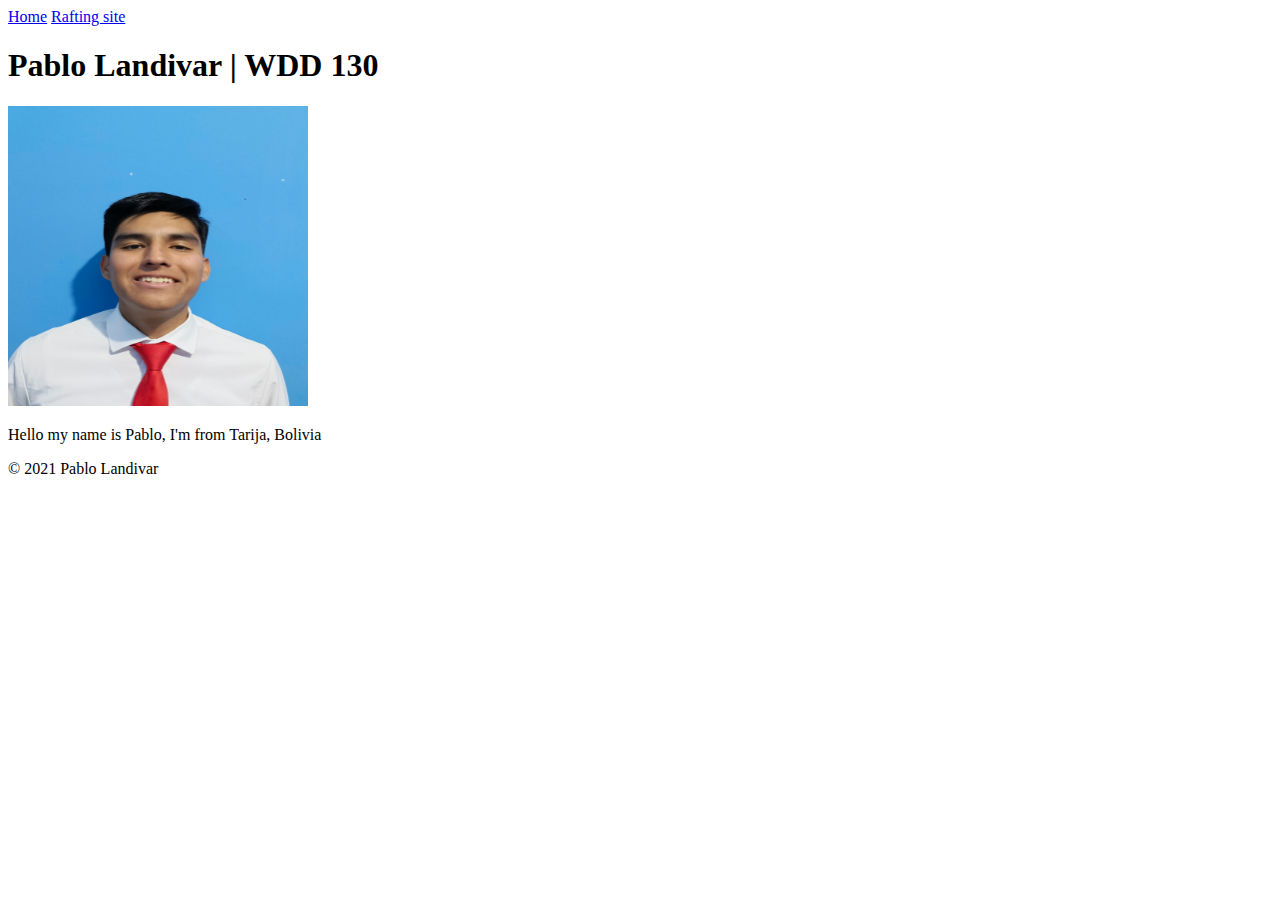
==== index.html @ 5e2e8b73 "fix(index.html): remove extra space in image alt attribute" ====
<!DOCTYPE html>
<html lang="en-US">
<head>
    <meta charset="UTF-8">
    <meta name="viewport" content="width=device-width, initial-scale=1.0">
    <title>Pablo Landivar | WDD 130 </title>
</head>
<body>
    <header>
        <nav>
        <a href="wdd130">Home</a>
        <a href="wwr/">Rafting site</a>
        </nav>
    </header>
   <main>
        <h1>Pablo Landivar | WDD 130 </h1>
        <img src="img/Foto.jpg" alt="Hello my name is Pablo" width="300" height="300">
        <p>Hello my name is Pablo, I'm from Tarija, Bolivia</p>
    </main> 
    <footer>
        <p>&copy; 2021 Pablo Landivar</p>
    </footer>
</body>

</html>
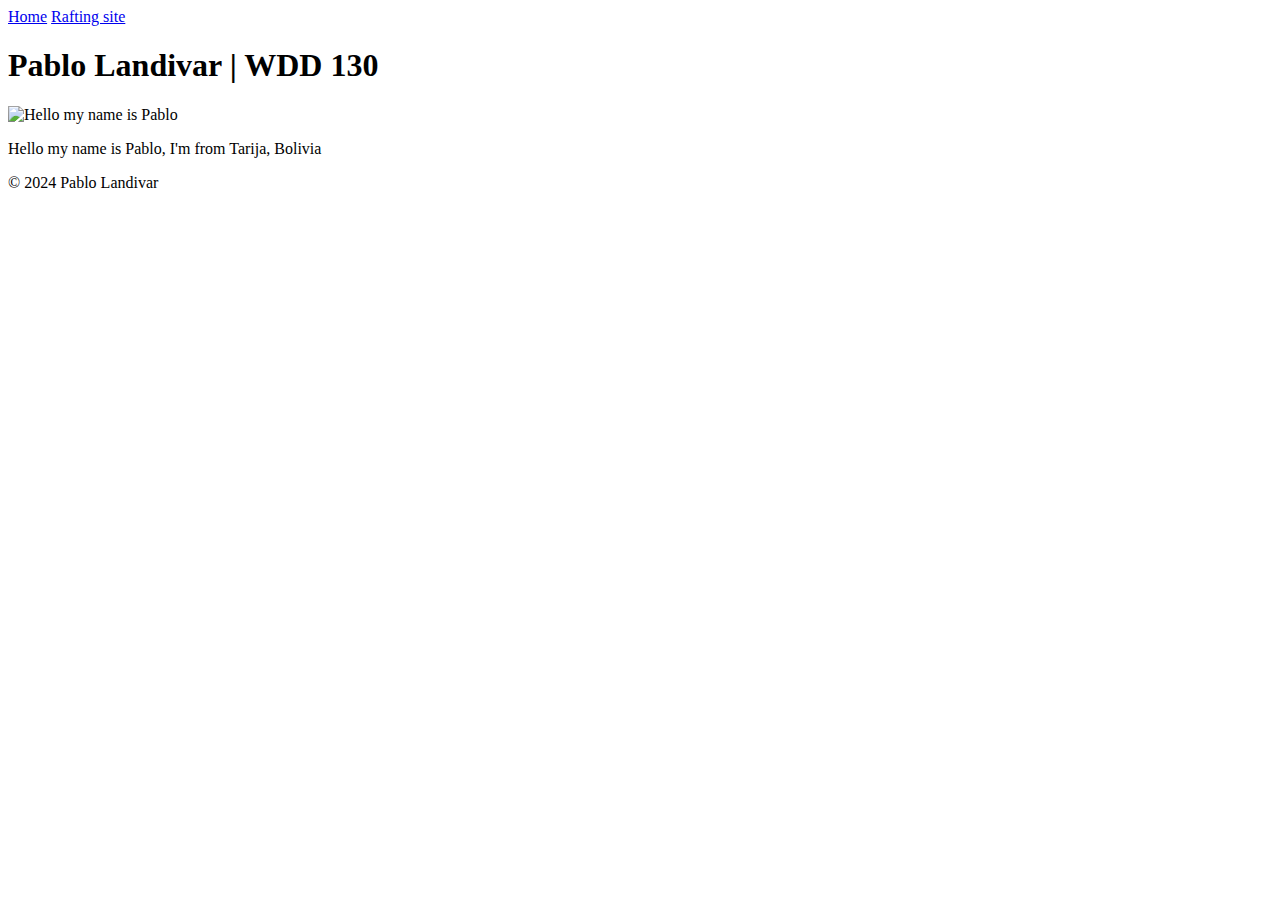
==== commit 4d05f2bc: "update(index.html): change image source and update footer year" ====
--- a/index.html
+++ b/index.html
@@ -14,11 +14,11 @@
     </header>
    <main>
         <h1>Pablo Landivar | WDD 130 </h1>
-        <img src="img/Foto.jpg" alt="Hello my name is Pablo" width="300" height="300">
+        <img src="img/porfile.jpg" alt="Hello my name is Pablo" width="300" height="300">
         <p>Hello my name is Pablo, I'm from Tarija, Bolivia</p>
     </main> 
     <footer>
-        <p>&copy; 2021 Pablo Landivar</p>
+        <p>&copy; 2024 Pablo Landivar</p>
     </footer>
 </body>
 
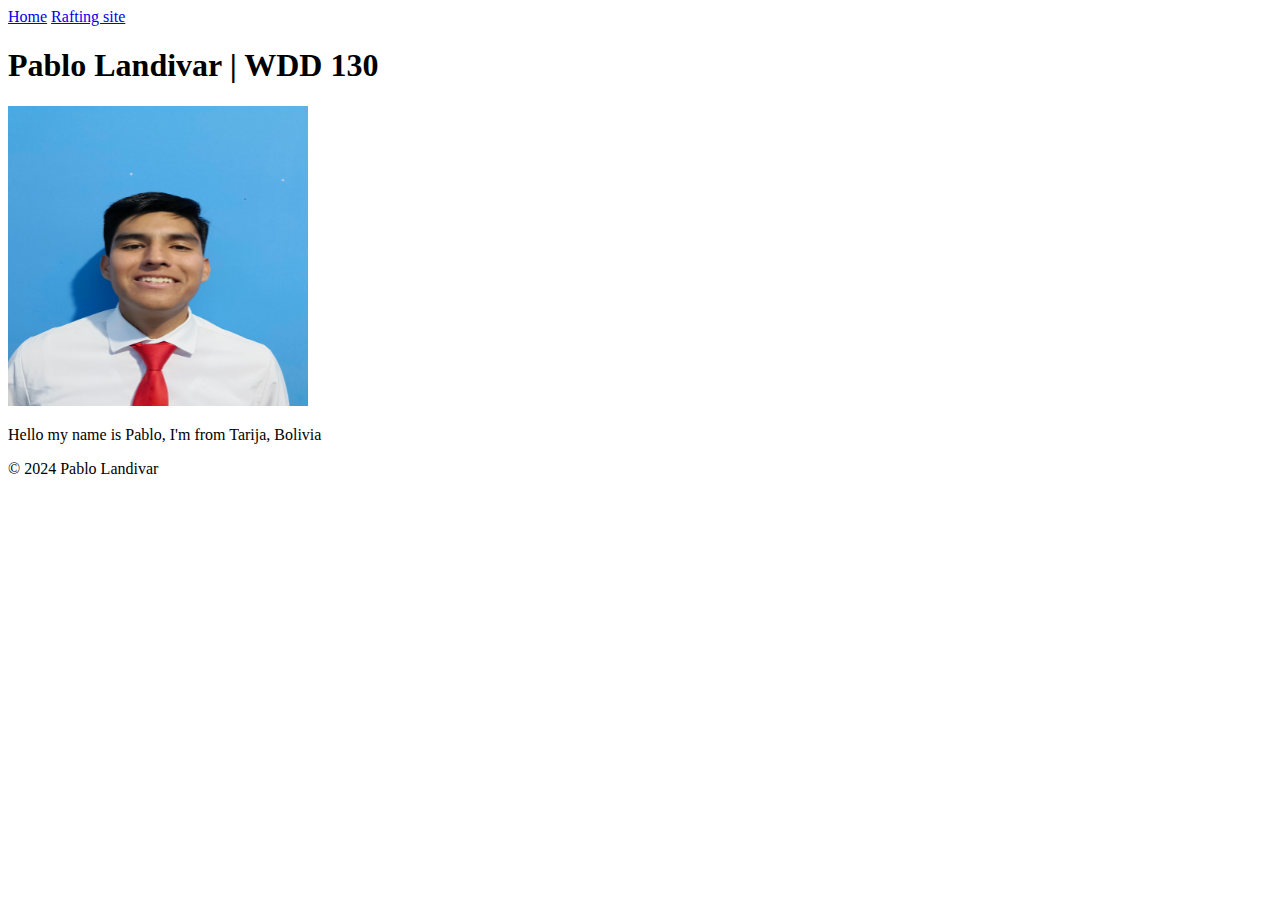
==== commit d2e1c1ea: "fix(index.html): correct image path for profile picture" ====
--- a/index.html
+++ b/index.html
@@ -14,7 +14,7 @@
     </header>
    <main>
         <h1>Pablo Landivar | WDD 130 </h1>
-        <img src="img/porfile.jpg" alt="Hello my name is Pablo" width="300" height="300">
+        <img src="./images/profile.jpg" alt="Hello my name is Pablo" width="300" height="300">
         <p>Hello my name is Pablo, I'm from Tarija, Bolivia</p>
     </main> 
     <footer>
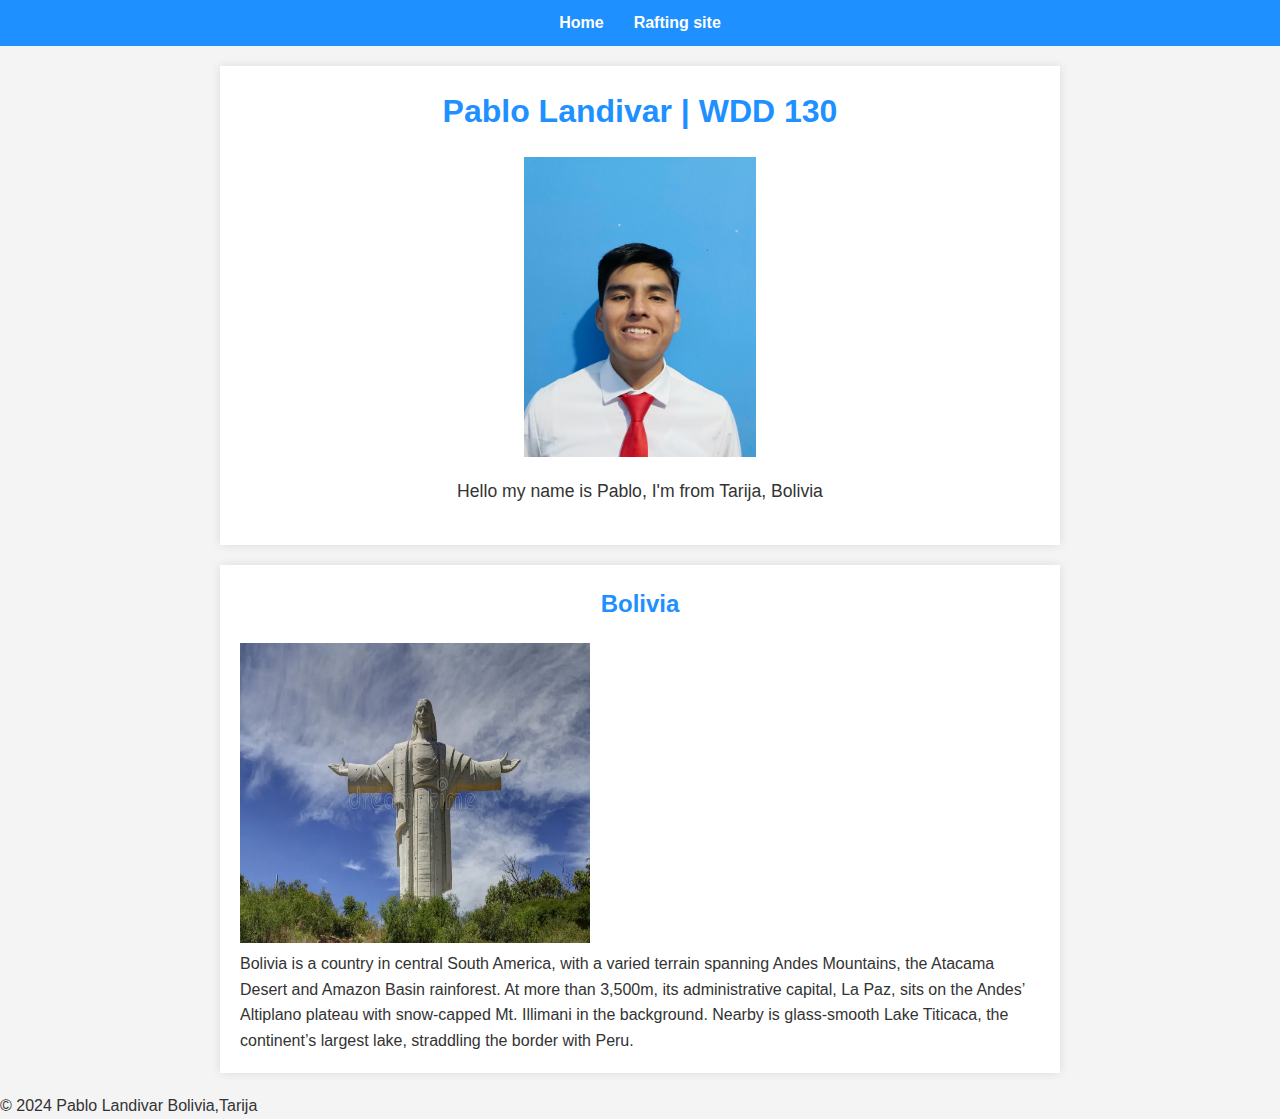
==== commit 1fde402d: "feat(index.html, style.css): enhance layout and styling with new CSS and additional content" ====
--- a/index.html
+++ b/index.html
@@ -4,21 +4,35 @@
     <meta charset="UTF-8">
     <meta name="viewport" content="width=device-width, initial-scale=1.0">
     <title>Pablo Landivar | WDD 130 </title>
+    <meta name ="author" content="Pablo Landivar">
+    <link rel="stylesheet" href="/week02/styles/style.css">
 </head>
 <body>
     <header>
         <nav>
-        <a href="wdd130">Home</a>
-        <a href="wwr/">Rafting site</a>
+        <ul>
+            <li><a href="wdd130">Home</a></li>
+        
+            <li><a href="wwr/">Rafting site</a></li>
+
+        </ul>
         </nav>
     </header>
    <main>
         <h1>Pablo Landivar | WDD 130 </h1>
-        <img src="./images/profile.jpg" alt="Hello my name is Pablo" width="300" height="300">
+        <img src="/images/profile.webp" alt="Hello my name is Pablo" width="" height="300">
         <p>Hello my name is Pablo, I'm from Tarija, Bolivia</p>
     </main> 
+<aside>
+    <h2>Bolivia</h2>
+    <img src="/images/cristo.webp" alt="Cristo Redentor" width="350" height="300">
+    <p>Bolivia is a country in central South America, with a varied terrain spanning Andes Mountains,
+         the Atacama Desert and Amazon Basin rainforest. At more than 3,500m, its administrative capital, 
+         La Paz, sits on the Andes’ Altiplano plateau with snow-capped Mt. Illimani in the background. 
+        Nearby is glass-smooth Lake Titicaca, the continent’s largest lake, straddling the border with Peru.</p>
+</aside>
     <footer>
-        <p>&copy; 2024 Pablo Landivar</p>
+        <p>&copy; 2024 Pablo Landivar  Bolivia,Tarija</p>
     </footer>
 </body>
 
--- a/week02/styles/style.css
+++ b/week02/styles/style.css
@@ -0,0 +1,110 @@
+
+body, h1, h2, p, ul, li, img {
+    margin: 0;
+    padding: 0;
+    list-style: none;
+    text-decoration: none;
+    border: 0;
+}
+
+body {
+    font-family: Arial, sans-serif;
+    background-color: #f4f4f4;
+    color: #333;
+    line-height: 1.6;
+    margin: 0;
+    padding: 0;
+}
+
+
+header {
+    background: #1e90ff;
+    color: #fff;
+    padding: 10px 0;
+    text-align: center;
+}
+
+header nav ul {
+    display: flex;
+    justify-content: center;
+    padding: 0;
+}
+
+header nav ul li {
+    margin: 0 15px;
+}
+
+header nav ul li a {
+    color: #fff;
+    text-decoration: none;
+    font-weight: bold;
+}
+
+header nav ul li a:hover {
+    text-decoration: underline;
+}
+
+main {
+    padding: 20px;
+    max-width: 800px;
+    margin: 20px auto;
+    background: #fff;
+    box-shadow: 0 0 10px rgba(0, 0, 0, 0.1);
+}
+
+main h1 {
+    margin-bottom: 20px;
+    font-size: 2em;
+    text-align: center;
+    color: #1e90ff;
+}
+
+main img {
+    display: block;
+    margin: 0 auto 20px;
+}
+
+main p {
+    font-size: 1.1em;
+    margin-bottom: 20px;
+    text-align: center;
+}
+
+aside {
+    padding: 20px;
+    max-width: 800px;
+    margin: 20px auto;
+    background: #fff;
+    box-shadow: 0 0 10px rgba(0, 0, 0, 0.1);
+}
+
+aside h2 {
+    margin-bottom: 20px;
+    font-size: 1.5em;
+    text-align: center;
+    color: #1e90ff; 
+
+aside img {
+    display: block;
+    margin: 0 auto 20px;
+}
+
+aside p {
+    font-size: 1.1em;
+    margin-bottom: 20px;
+    text-align: center;
+}
+
+footer {
+    background: #1e90ff;
+    color: #fff;
+    text-align: center;
+    padding: 10px 0;
+    position: fixed;
+    width: 100%;
+    bottom: 0;
+}
+
+footer p {
+    margin: 0;
+}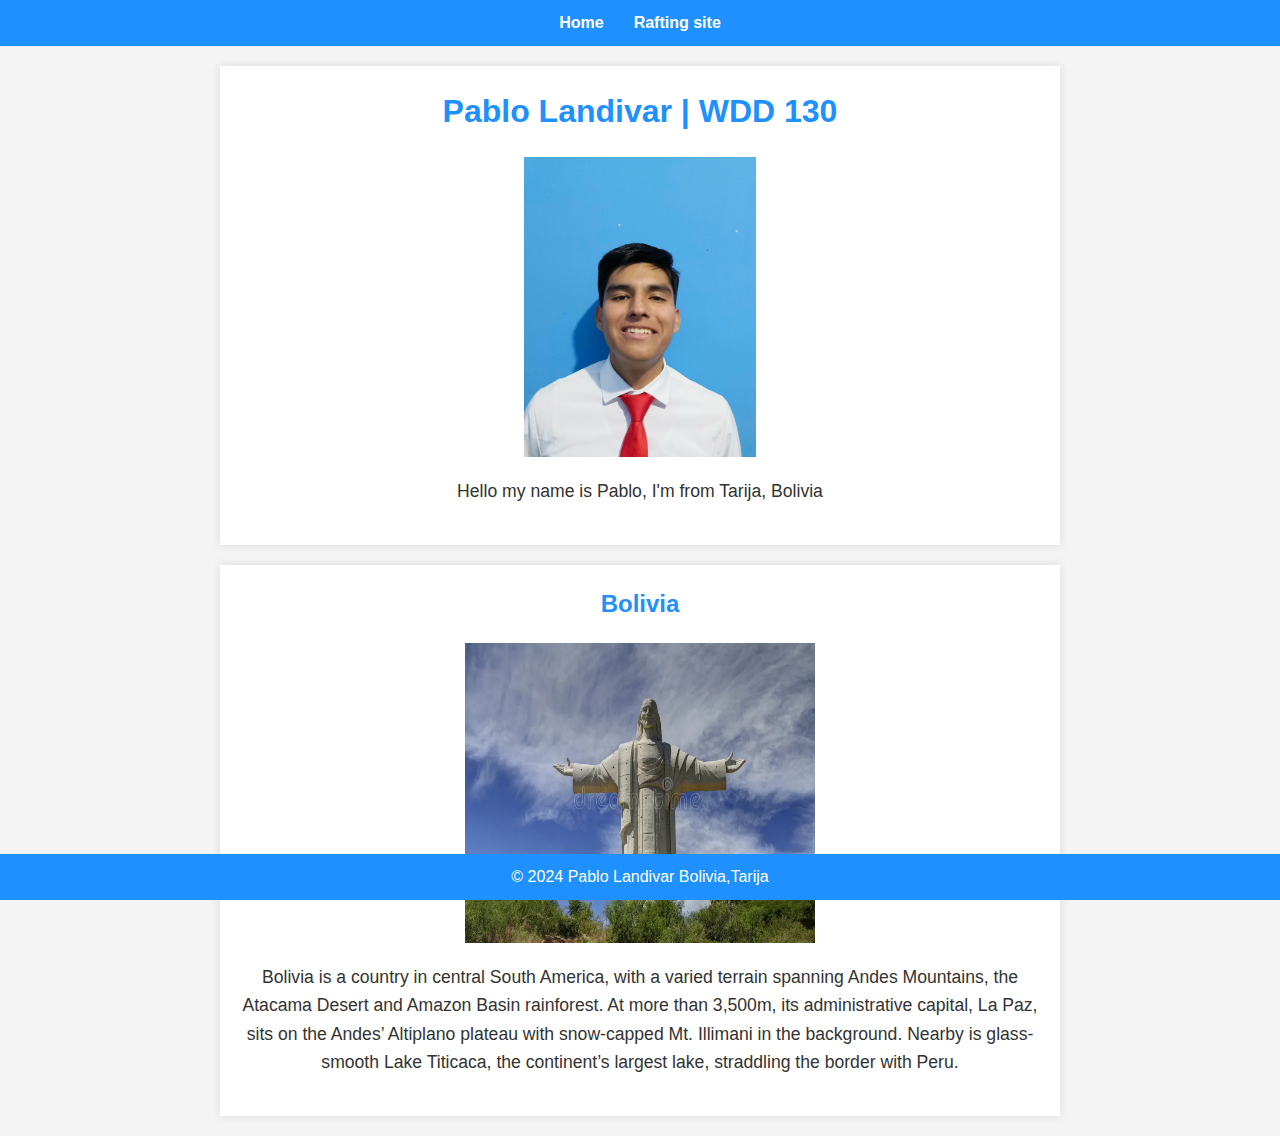
==== commit 00e34604: "fix(index.html): update stylesheet link to correct path" ====
--- a/index.html
+++ b/index.html
@@ -5,7 +5,7 @@
     <meta name="viewport" content="width=device-width, initial-scale=1.0">
     <title>Pablo Landivar | WDD 130 </title>
     <meta name ="author" content="Pablo Landivar">
-    <link rel="stylesheet" href="/week02/styles/style.css">
+    <link rel="stylesheet" href="/style.css">
 </head>
 <body>
     <header>
--- a/style.css
+++ b/style.css
@@ -0,0 +1,111 @@
+
+body, h1, h2, p, ul, li, img {
+    margin: 0;
+    padding: 0;
+    list-style: none;
+    text-decoration: none;
+    border: 0;
+}
+
+body {
+    font-family: Arial, sans-serif;
+    background-color: #f4f4f4;
+    color: #333;
+    line-height: 1.6;
+    margin: 0;
+    padding: 0;
+}
+
+
+header {
+    background: #1e90ff;
+    color: #fff;
+    padding: 10px 0;
+    text-align: center;
+}
+
+header nav ul {
+    display: flex;
+    justify-content: center;
+    padding: 0;
+}
+
+header nav ul li {
+    margin: 0 15px;
+}
+
+header nav ul li a {
+    color: #fff;
+    text-decoration: none;
+    font-weight: bold;
+}
+
+header nav ul li a:hover {
+    text-decoration: underline;
+}
+
+main {
+    padding: 20px;
+    max-width: 800px;
+    margin: 20px auto;
+    background: #fff;
+    box-shadow: 0 0 10px rgba(0, 0, 0, 0.1);
+}
+
+main h1 {
+    margin-bottom: 20px;
+    font-size: 2em;
+    text-align: center;
+    color: #1e90ff;
+}
+
+main img {
+    display: block;
+    margin: 0 auto 20px;
+}
+
+main p {
+    font-size: 1.1em;
+    margin-bottom: 20px;
+    text-align: center;
+}
+
+aside {
+    padding: 20px;
+    max-width: 800px;
+    margin: 20px auto;
+    background: #fff;
+    box-shadow: 0 0 10px rgba(0, 0, 0, 0.1);
+}
+
+aside h2 {
+    margin-bottom: 20px;
+    font-size: 1.5em;
+    text-align: center;
+    color: #1e90ff;
+}
+
+aside img {
+    display: block;
+    margin: 0 auto 20px;
+}
+
+aside p {
+    font-size: 1.1em;
+    margin-bottom: 20px;
+    text-align: center;
+}
+
+footer {
+    background: #1e90ff;
+    color: #fff;
+    text-align: center;
+    padding: 10px 0;
+    position: fixed;
+    width: 100%;
+    bottom: 0;
+}
+
+footer p {
+    margin: 0;
+}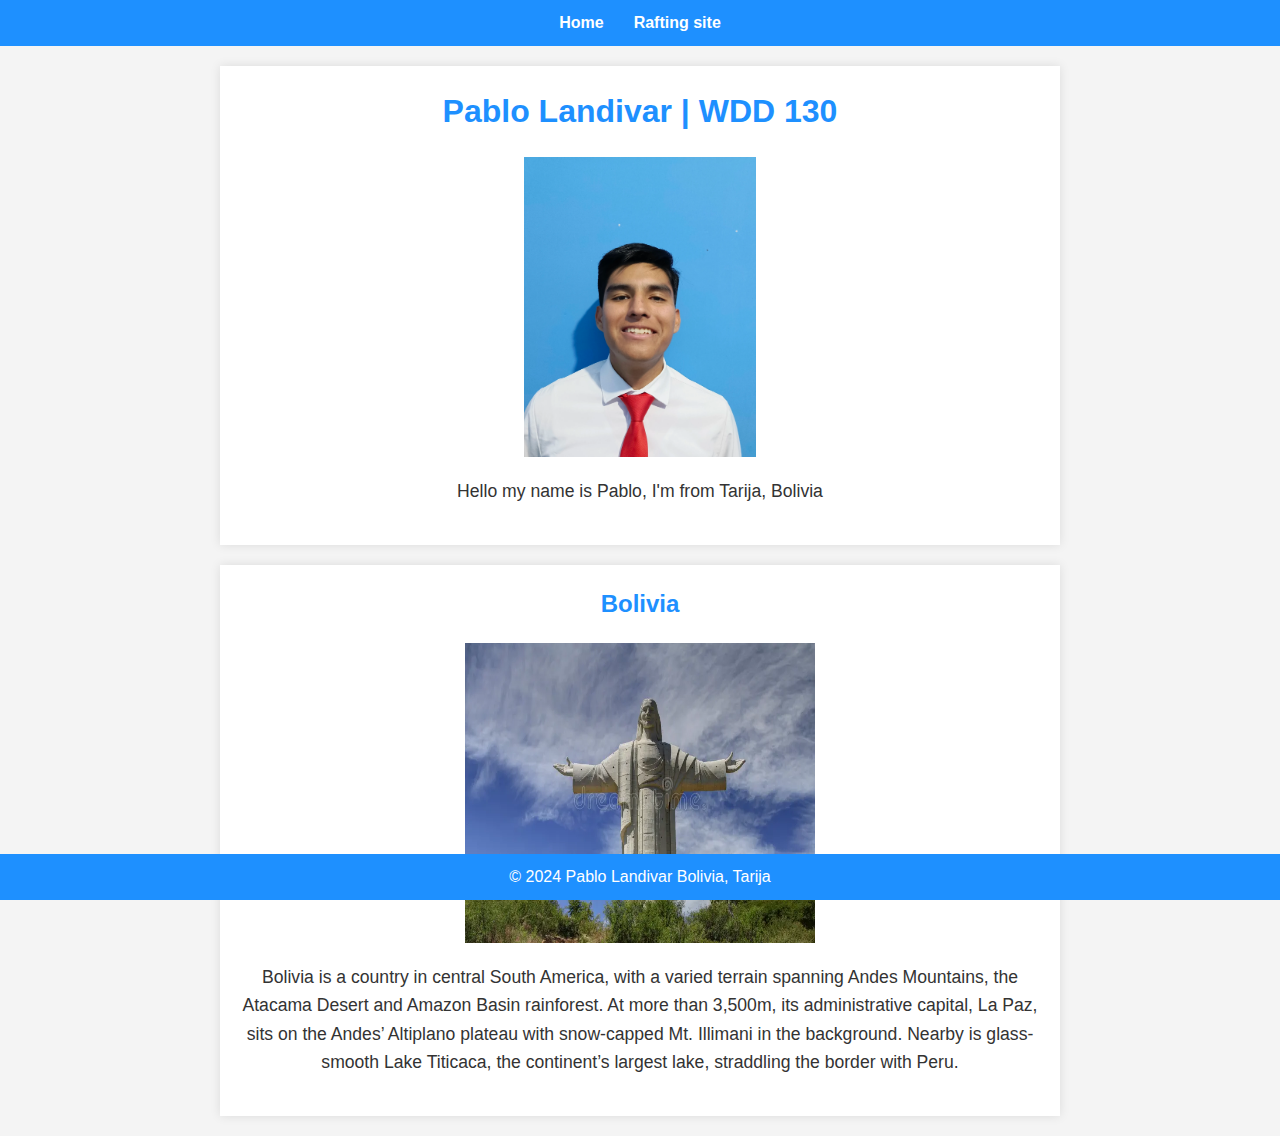
==== commit 0c1f9f3e: "fix(index.html, style.css): update file paths and enhance styling with comments" ====
--- a/index.html
+++ b/index.html
@@ -1,38 +1,38 @@
 <!DOCTYPE html>
 <html lang="en-US">
+
 <head>
     <meta charset="UTF-8">
     <meta name="viewport" content="width=device-width, initial-scale=1.0">
-    <title>Pablo Landivar | WDD 130 </title>
-    <meta name ="author" content="Pablo Landivar">
-    <link rel="stylesheet" href="/style.css">
+    <title>Pablo Landivar | WDD 130</title>
+    <meta name="author" content="Pablo Landivar">
+    <link rel="stylesheet" href="styles/style.css">
 </head>
+
 <body>
     <header>
         <nav>
-        <ul>
-            <li><a href="wdd130">Home</a></li>
-        
-            <li><a href="wwr/">Rafting site</a></li>
-
-        </ul>
+            <ul>
+                <li><a href="wdd130">Home</a></li>
+                <li><a href="wwr/">Rafting site</a></li>
+            </ul>
         </nav>
     </header>
-   <main>
-        <h1>Pablo Landivar | WDD 130 </h1>
-        <img src="/images/profile.webp" alt="Hello my name is Pablo" width="" height="300">
+    <main>
+        <h1>Pablo Landivar | WDD 130</h1>
+        <img src="images/profile.webp" alt="Hello my name is Pablo" width="" height="300">
         <p>Hello my name is Pablo, I'm from Tarija, Bolivia</p>
-    </main> 
-<aside>
-    <h2>Bolivia</h2>
-    <img src="/images/cristo.webp" alt="Cristo Redentor" width="350" height="300">
-    <p>Bolivia is a country in central South America, with a varied terrain spanning Andes Mountains,
-         the Atacama Desert and Amazon Basin rainforest. At more than 3,500m, its administrative capital, 
-         La Paz, sits on the Andes’ Altiplano plateau with snow-capped Mt. Illimani in the background. 
-        Nearby is glass-smooth Lake Titicaca, the continent’s largest lake, straddling the border with Peru.</p>
-</aside>
+    </main>
+    <aside>
+        <h2>Bolivia</h2>
+        <img src="images/cristo.webp" alt="Cristo Redentor" width="350" height="300">
+        <p>Bolivia is a country in central South America, with a varied terrain spanning Andes Mountains,
+            the Atacama Desert and Amazon Basin rainforest. At more than 3,500m, its administrative capital,
+            La Paz, sits on the Andes’ Altiplano plateau with snow-capped Mt. Illimani in the background.
+            Nearby is glass-smooth Lake Titicaca, the continent’s largest lake, straddling the border with Peru.</p>
+    </aside>
     <footer>
-        <p>&copy; 2024 Pablo Landivar  Bolivia,Tarija</p>
+        <p>&copy; 2024 Pablo Landivar Bolivia, Tarija</p>
     </footer>
 </body>
 
--- a/styles/style.css
+++ b/styles/style.css
@@ -0,0 +1,115 @@
+/* Reset some default styles */
+body, h1, h2, p, ul, li, img {
+    margin: 0;
+    padding: 0;
+    list-style: none;
+    text-decoration: none;
+    border: 0;
+}
+
+/* Set a base font and background color */
+body {
+    font-family: Arial, sans-serif;
+    background-color: #f4f4f4;
+    color: #333;
+    line-height: 1.6;
+    margin: 0;
+    padding: 0;
+}
+
+/* Style the header */
+header {
+    background: #1e90ff; /* DodgerBlue */
+    color: #fff;
+    padding: 10px 0;
+    text-align: center;
+}
+
+header nav ul {
+    display: flex;
+    justify-content: center;
+    padding: 0;
+}
+
+header nav ul li {
+    margin: 0 15px;
+}
+
+header nav ul li a {
+    color: #fff;
+    text-decoration: none;
+    font-weight: bold;
+}
+
+header nav ul li a:hover {
+    text-decoration: underline;
+}
+
+/* Style the main content */
+main {
+    padding: 20px;
+    max-width: 800px;
+    margin: 20px auto;
+    background: #fff;
+    box-shadow: 0 0 10px rgba(0, 0, 0, 0.1);
+}
+
+main h1 {
+    margin-bottom: 20px;
+    font-size: 2em;
+    text-align: center;
+    color: #1e90ff; /* DodgerBlue */
+}
+
+main img {
+    display: block;
+    margin: 0 auto 20px;
+}
+
+main p {
+    font-size: 1.1em;
+    margin-bottom: 20px;
+    text-align: center;
+}
+
+/* Style the aside section */
+aside {
+    padding: 20px;
+    max-width: 800px;
+    margin: 20px auto;
+    background: #fff;
+    box-shadow: 0 0 10px rgba(0, 0, 0, 0.1);
+}
+
+aside h2 {
+    margin-bottom: 20px;
+    font-size: 1.5em;
+    text-align: center;
+    color: #1e90ff; /* DodgerBlue */
+}
+
+aside img {
+    display: block;
+    margin: 0 auto 20px;
+}
+
+aside p {
+    font-size: 1.1em;
+    margin-bottom: 20px;
+    text-align: center;
+}
+
+/* Style the footer */
+footer {
+    background: #1e90ff; /* DodgerBlue */
+    color: #fff;
+    text-align: center;
+    padding: 10px 0;
+    position: fixed;
+    width: 100%;
+    bottom: 0;
+}
+
+footer p {
+    margin: 0;
+}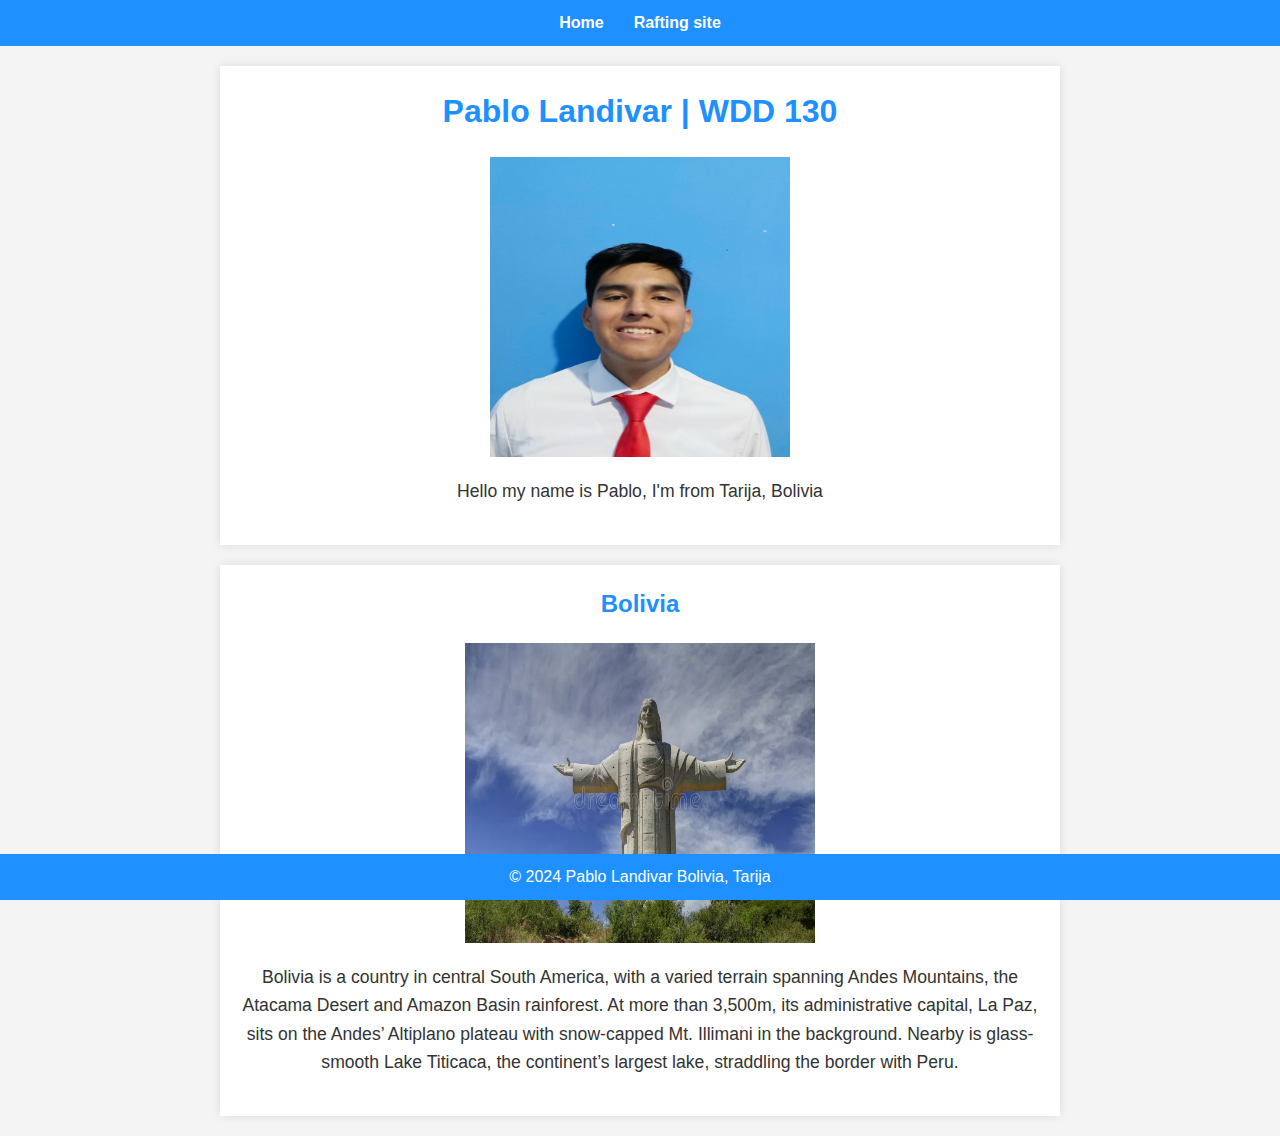
==== commit eed3df96: "fix(index.html): set width and height attributes for profile image" ====
--- a/index.html
+++ b/index.html
@@ -20,12 +20,12 @@
     </header>
     <main>
         <h1>Pablo Landivar | WDD 130</h1>
-        <img src="images/profile.webp" alt="Hello my name is Pablo" width="" height="300">
+        <img src="/images/profile.webp" alt="Hello my name is Pablo" width="300" height="300">
         <p>Hello my name is Pablo, I'm from Tarija, Bolivia</p>
     </main>
     <aside>
         <h2>Bolivia</h2>
-        <img src="images/cristo.webp" alt="Cristo Redentor" width="350" height="300">
+        <img src="/images/cristo.webp" alt="Cristo Redentor" width="350" height="300">
         <p>Bolivia is a country in central South America, with a varied terrain spanning Andes Mountains,
             the Atacama Desert and Amazon Basin rainforest. At more than 3,500m, its administrative capital,
             La Paz, sits on the Andes’ Altiplano plateau with snow-capped Mt. Illimani in the background.
